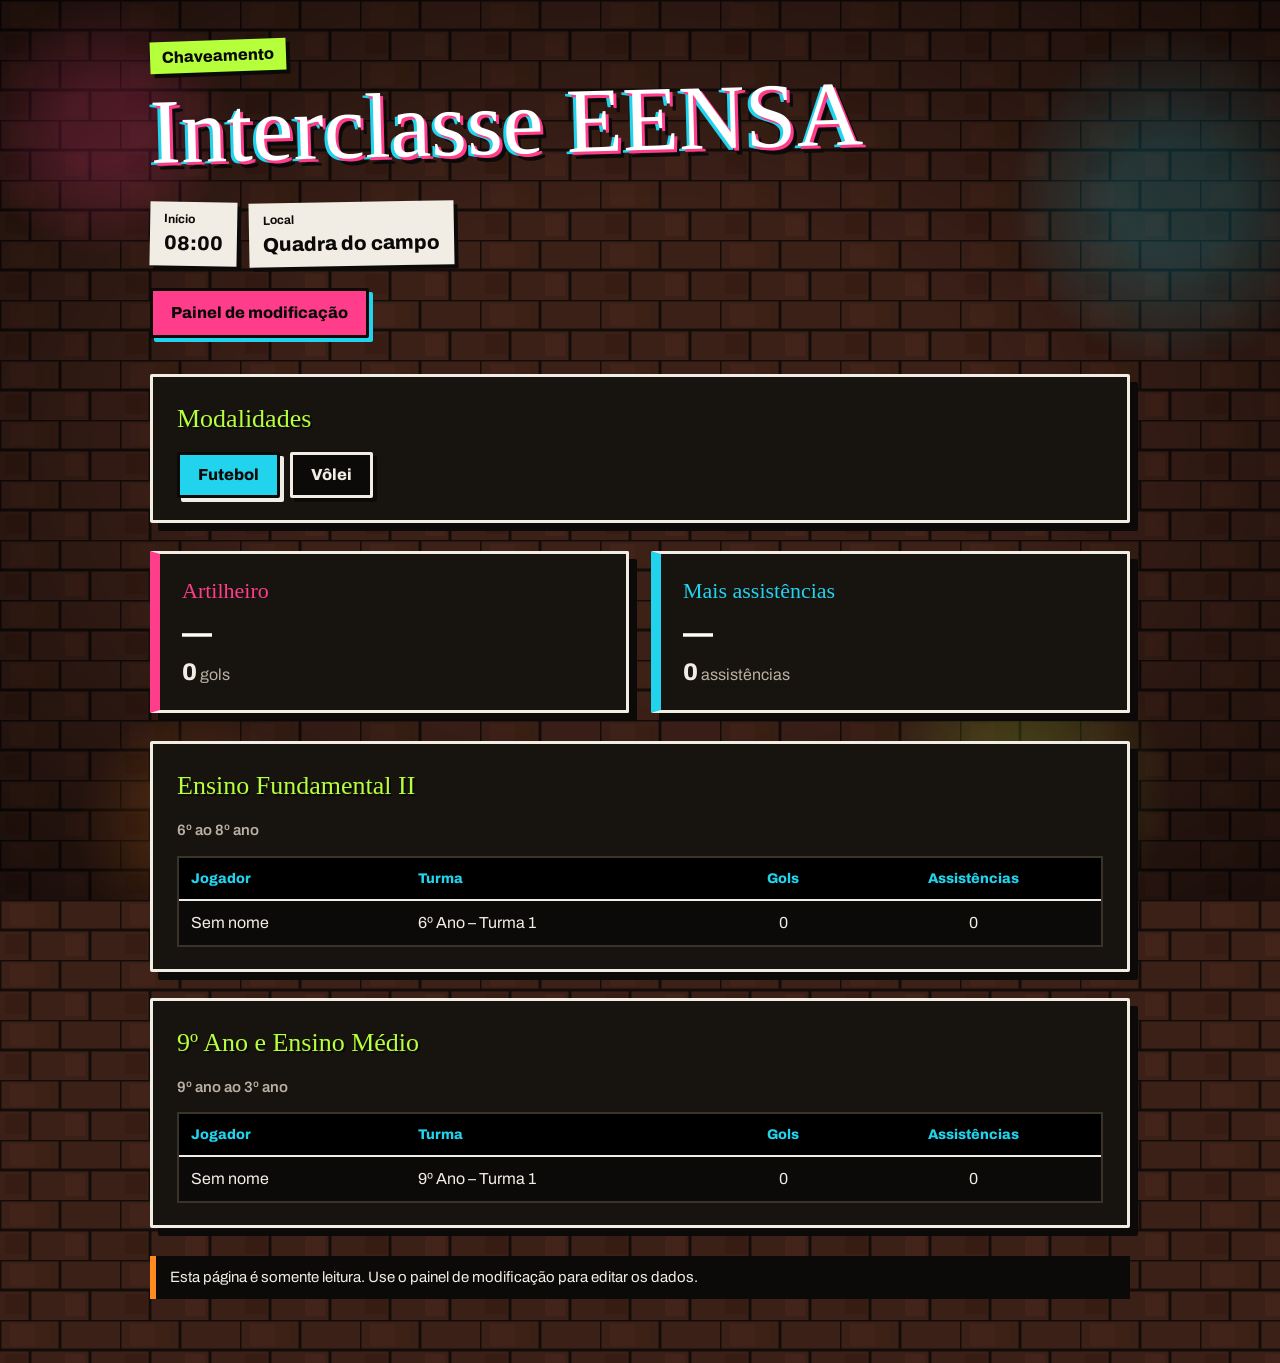
==== index.html @ a4ce12c4 "Add files via upload" ====
<!DOCTYPE html>
<html lang="pt-BR">
<head>
  <meta charset="UTF-8">
  <meta name="viewport" content="width=device-width, initial-scale=1.0">
  <title>Interclasse EENSA – Chaveamento</title>
  <link rel="preconnect" href="https://fonts.googleapis.com">
  <link rel="preconnect" href="https://fonts.gstatic.com" crossorigin>
  <link href="https://fonts.googleapis.com/css2?family=Archivo:wght@400;600;700;800&family=Permanent+Marker&display=swap" rel="stylesheet">
  <link rel="stylesheet" href="style.css">
</head>
<body>

  <div class="bloqueio" id="bloqueio" hidden role="dialog" aria-modal="true" aria-labelledby="titulo-bloqueio">
    <form class="caixa-senha" id="form-senha">
      <h2 id="titulo-bloqueio">Painel de modificação</h2>
      <p>Digite a senha para editar os dados.</p>
      <label for="campo-senha">Senha</label>
      <input type="password" id="campo-senha" autocomplete="current-password" required>
      <button type="submit">Entrar</button>
      <button type="button" class="secundario" id="btn-cancelar">Cancelar</button>
      <p class="erro" id="erro-senha" role="alert"></p>
    </form>
  </div>

  <header class="cabecalho">
    <p class="orgao">Chaveamento</p>
    <h1>Interclasse EENSA</h1>
    <dl class="dados">
      <div>
        <dt>Início</dt>
        <dd>08:00</dd>
      </div>
      <div>
        <dt>Local</dt>
        <dd>Quadra do campo</dd>
      </div>
    </dl>
    <div class="barra-acoes">
      <button type="button" class="botao-painel" id="btn-painel">Painel de modificação</button>
    </div>
  </header>

  <main>
    <section class="secao" aria-labelledby="titulo-modalidades">
      <h2 id="titulo-modalidades">Modalidades</h2>
      <div class="abas" role="tablist" aria-label="Modalidades">
        <button type="button" role="tab" class="aba" data-modalidade="futebol" aria-selected="true">Futebol</button>
        <button type="button" role="tab" class="aba" data-modalidade="volei" aria-selected="false">Vôlei</button>
      </div>
    </section>

    <section class="destaques" aria-label="Destaques da modalidade">
      <article class="destaque">
        <h2 id="rotulo-destaque-pontos">Artilheiro</h2>
        <p class="nome" id="destaque-pontos-nome">—</p>
        <p class="valor"><span id="destaque-pontos-valor">0</span> <span id="unidade-pontos">gols</span></p>
      </article>

      <article class="destaque">
        <h2>Mais assistências</h2>
        <p class="nome" id="destaque-assist-nome">—</p>
        <p class="valor"><span id="destaque-assist-valor">0</span> assistências</p>
      </article>
    </section>

    <section class="tabelas" id="area-tabelas">

      <article class="bloco">
        <div class="bloco-topo">
          <div>
            <h2>Ensino Fundamental II</h2>
            <p class="periodo">6º ao 8º ano</p>
          </div>
          <button type="button" class="adicionar so-edicao" data-grupo="fund2">+ Adicionar jogador</button>
        </div>
        <div class="tabela-wrap">
          <table aria-label="Jogadores do Ensino Fundamental II">
            <thead>
              <tr>
                <th scope="col">Jogador</th>
                <th scope="col">Turma</th>
                <th scope="col" class="cabecalho-pontos">Gols</th>
                <th scope="col">Assistências</th>
                <th scope="col" class="so-edicao"><span class="sr-only">Ações</span></th>
              </tr>
            </thead>
            <tbody data-grupo="fund2"></tbody>
          </table>
        </div>
      </article>

      <article class="bloco">
        <div class="bloco-topo">
          <div>
            <h2>9º Ano e Ensino Médio</h2>
            <p class="periodo">9º ano ao 3º ano</p>
          </div>
          <button type="button" class="adicionar so-edicao" data-grupo="medio">+ Adicionar jogador</button>
        </div>
        <div class="tabela-wrap">
          <table aria-label="Jogadores do 9º ano e Ensino Médio">
            <thead>
              <tr>
                <th scope="col">Jogador</th>
                <th scope="col">Turma</th>
                <th scope="col" class="cabecalho-pontos">Gols</th>
                <th scope="col">Assistências</th>
                <th scope="col" class="so-edicao"><span class="sr-only">Ações</span></th>
              </tr>
            </thead>
            <tbody data-grupo="medio"></tbody>
          </table>
        </div>
      </article>

    </section>

    <p class="dica" id="dica">Esta página é somente leitura. Use o painel de modificação para editar os dados.</p>
  </main>

  <script src="script.js"></script>
</body>
</html>
---- style.css ----
:root {
  --preto: #0c0a09;
  --painel: #17130f;
  --papel: #f2ede4;
  --rosa: #ff3d8b;
  --ciano: #22d3ee;
  --limao: #b5ff3b;
  --laranja: #ff8a1f;
  --linha: #3a332c;
  --muted: #b9b0a3;
  --marcador: "Permanent Marker", "Impact", cursive;
  --corpo: "Archivo", "Arial", sans-serif;
}

* {
  box-sizing: border-box;
}

/* Parede de tijolos feita com SVG repetido */
body {
  margin: 0;
  min-height: 100vh;
  padding: 40px 16px 64px;
  color: var(--papel);
  font-family: var(--corpo);
  font-size: 16px;
  line-height: 1.5;
  background-color: #241a15;
  background-image: url("data:image/svg+xml,%3Csvg xmlns='http://www.w3.org/2000/svg' width='120' height='60'%3E%3Crect width='120' height='60' fill='%233b2018'/%3E%3Crect x='10' y='4' width='40' height='22' fill='%23452519' opacity='.6'/%3E%3Crect x='65' y='34' width='20' height='22' fill='%2347271b' opacity='.6'/%3E%3Crect x='5' y='34' width='22' height='20' fill='%2334190f' opacity='.6'/%3E%3Crect x='35' y='4' width='20' height='22' fill='%2337200f' opacity='.5'/%3E%3Cpath d='M0 30H120M0 0H120M0 0V30M60 0V30M30 30V60M90 30V60' stroke='%23140c09' stroke-width='3'/%3E%3C/svg%3E");
  background-size: 120px 60px;
}

/* Respingos de tinta spray */
body::before {
  content: "";
  position: fixed;
  inset: 0;
  z-index: 0;
  pointer-events: none;
  background:
    radial-gradient(circle at 8% 14%, rgba(255, 61, 139, 0.3) 0, rgba(255, 61, 139, 0.3) 40px, transparent 130px),
    radial-gradient(circle at 92% 22%, rgba(34, 211, 238, 0.24) 0, rgba(34, 211, 238, 0.24) 60px, transparent 170px),
    radial-gradient(circle at 80% 88%, rgba(181, 255, 59, 0.2) 0, rgba(181, 255, 59, 0.2) 50px, transparent 150px),
    radial-gradient(circle at 15% 92%, rgba(255, 138, 31, 0.22) 0, rgba(255, 138, 31, 0.22) 40px, transparent 120px);
}

/* Escurece as bordas, como luz de rua à noite */
body::after {
  content: "";
  position: fixed;
  inset: 0;
  z-index: 0;
  pointer-events: none;
  background: radial-gradient(ellipse at center, transparent 40%, rgba(0, 0, 0, 0.55) 100%);
}

.cabecalho,
main {
  position: relative;
  z-index: 1;
}

.sr-only {
  position: absolute;
  width: 1px;
  height: 1px;
  overflow: hidden;
  clip: rect(0 0 0 0);
  white-space: nowrap;
}

/* Cabeçalho */

.cabecalho {
  max-width: 980px;
  margin: 0 auto 36px;
}

.orgao {
  display: inline-block;
  margin: 0 0 14px;
  padding: 4px 12px;
  background: var(--limao);
  color: var(--preto);
  font-weight: 800;
  transform: rotate(-2deg);
  box-shadow: 4px 4px 0 var(--preto);
}

.cabecalho h1 {
  margin: 0;
  font-family: var(--marcador);
  font-size: clamp(44px, 9vw, 92px);
  font-weight: 400;
  line-height: 1;
  color: #fff;
  text-shadow:
    3px 3px 0 var(--rosa),
    -3px 2px 0 var(--ciano),
    6px 7px 0 var(--preto);
  transform: rotate(-1.5deg);
  transform-origin: left;
  overflow-wrap: anywhere;
}

.dados {
  display: flex;
  flex-wrap: wrap;
  gap: 12px;
  margin: 24px 0 0;
  padding: 0;
}

.dados div {
  padding: 8px 14px;
  background: var(--papel);
  color: var(--preto);
  box-shadow: 4px 4px 0 var(--preto);
  transform: rotate(1deg);
}

.dados div:nth-child(2) {
  transform: rotate(-1deg);
}

.dados dt {
  font-size: 12px;
  font-weight: 700;
}

.dados dd {
  margin: 0;
  font-size: 20px;
  font-weight: 800;
}

.barra-acoes {
  margin-top: 22px;
}

/* Layout */

main {
  max-width: 980px;
  margin: 0 auto;
  display: grid;
  gap: 28px;
}

/* Cartões tipo adesivo, com sombra firme */

.secao,
.bloco,
.destaque,
.caixa-senha {
  background: var(--painel);
  border: 3px solid var(--papel);
  border-radius: 2px;
  box-shadow: 8px 8px 0 var(--preto);
}

.secao,
.bloco {
  padding: 22px 24px;
}

.secao h2,
.bloco h2 {
  margin: 0 0 14px;
  font-family: var(--marcador);
  font-size: 26px;
  font-weight: 400;
  color: var(--limao);
  text-shadow: 2px 2px 0 var(--preto);
}

/* Modalidades (abas) */

.abas {
  display: flex;
  flex-wrap: wrap;
  gap: 10px;
}

.aba {
  padding: 8px 18px;
  background: var(--preto);
  color: var(--papel);
  border: 3px solid var(--papel);
  font-weight: 800;
  font-size: 16px;
  box-shadow: 4px 4px 0 var(--preto);
}

.aba:hover {
  background: var(--papel);
  color: var(--preto);
}

.aba[aria-selected="true"] {
  background: var(--ciano);
  color: var(--preto);
  border-color: var(--preto);
  box-shadow: 4px 4px 0 var(--papel);
}

/* Destaques */

.destaques {
  display: grid;
  grid-template-columns: repeat(auto-fit, minmax(260px, 1fr));
  gap: 22px;
}

.destaque {
  --cor: var(--rosa);
  padding: 20px 22px;
  border-left: 10px solid var(--cor);
}

.destaque:nth-child(2) {
  --cor: var(--ciano);
}

.destaque h2 {
  margin: 0;
  font-family: var(--marcador);
  font-size: 22px;
  font-weight: 400;
  color: var(--cor);
}

.destaque .nome {
  margin: 10px 0 4px;
  font-size: 30px;
  font-weight: 800;
  line-height: 1.1;
  color: #fff;
  overflow-wrap: anywhere;
}

.destaque .valor {
  margin: 0;
  color: var(--muted);
}

.destaque .valor span:first-child {
  font-size: 24px;
  font-weight: 800;
  color: var(--papel);
}

/* Tabelas */

.tabelas {
  display: grid;
  gap: 26px;
}

.bloco-topo {
  display: flex;
  flex-wrap: wrap;
  justify-content: space-between;
  align-items: flex-end;
  gap: 12px;
  margin-bottom: 14px;
}

.periodo {
  margin: 2px 0 0;
  font-size: 15px;
  font-weight: 600;
  color: var(--muted);
}

.tabela-wrap {
  overflow-x: auto;
  border: 2px solid var(--linha);
  background: #0c0a09;
}

table {
  width: 100%;
  min-width: 620px;
  border-collapse: collapse;
}

th {
  padding: 10px 12px;
  text-align: left;
  background: #000;
  font-size: 14px;
  font-weight: 800;
  color: var(--ciano);
  border-bottom: 2px solid var(--papel);
}

td {
  padding: 10px 12px;
  text-align: left;
  vertical-align: middle;
  color: var(--papel);
  border-bottom: 1px dashed var(--linha);
}

th:nth-child(3),
th:nth-child(4),
td:nth-child(3),
td:nth-child(4) {
  text-align: center;
}

tbody tr:last-child td {
  border-bottom: none;
}

td.vazio {
  text-align: center;
  font-style: italic;
  color: var(--muted);
}

/* Campos */

input,
select {
  font: inherit;
  color: var(--papel);
  background: #0a0807;
  border: 2px solid #5a5148;
  border-radius: 2px;
  padding: 7px 10px;
}

.campo-nome {
  width: 100%;
  min-width: 180px;
}

select {
  min-width: 170px;
}

input:focus-visible,
select:focus-visible,
button:focus-visible,
.aba:focus-visible {
  outline: 3px solid var(--limao);
  outline-offset: 2px;
}

/* Botões */

button {
  font: inherit;
  font-weight: 700;
  color: var(--papel);
  background: var(--preto);
  border: 2px solid var(--papel);
  border-radius: 2px;
  padding: 8px 14px;
  cursor: pointer;
  box-shadow: 3px 3px 0 var(--preto);
}

button:hover {
  background: var(--papel);
  color: var(--preto);
}

.adicionar {
  background: var(--limao);
  color: var(--preto);
  border-color: var(--preto);
}

.adicionar:hover {
  background: var(--papel);
}

.contador {
  display: inline-flex;
  align-items: center;
  gap: 8px;
}

.contador button {
  min-width: 36px;
  padding: 2px 10px;
  font-size: 18px;
  font-weight: 800;
  box-shadow: none;
}

.num {
  min-width: 34px;
  font-size: 22px;
  font-weight: 800;
  text-align: center;
  color: var(--limao);
  font-variant-numeric: tabular-nums;
}

.remover {
  padding: 4px 8px;
  background: none;
  border: none;
  box-shadow: none;
  color: var(--muted);
}

.remover:hover {
  background: none;
  color: var(--rosa);
}

/* Nota de rodapé */

.dica {
  margin: 0;
  padding: 10px 14px;
  background: var(--preto);
  border-left: 6px solid var(--laranja);
  font-size: 15px;
  color: var(--papel);
}

body.modo-edicao .dica {
  border-left-color: var(--limao);
}

/* Controles de edição aparecem só no painel */

body:not(.modo-edicao) .so-edicao {
  display: none;
}

.botao-painel {
  padding: 10px 18px;
  background: var(--rosa);
  color: var(--preto);
  border: 3px solid var(--preto);
  font-size: 16px;
  font-weight: 800;
  box-shadow: 4px 4px 0 var(--ciano);
}

.botao-painel:hover {
  background: var(--limao);
  transform: translate(-2px, -2px);
  box-shadow: 6px 6px 0 var(--ciano);
}

/* Janela de senha */

.bloqueio {
  position: fixed;
  inset: 0;
  z-index: 10;
  display: flex;
  align-items: center;
  justify-content: center;
  padding: 16px;
  background: rgba(0, 0, 0, 0.72);
}

.bloqueio[hidden] {
  display: none;
}

.caixa-senha {
  width: 100%;
  max-width: 380px;
  padding: 26px;
  box-shadow: 10px 10px 0 var(--ciano);
}

.caixa-senha h2 {
  margin: 0 0 8px;
  font-family: var(--marcador);
  font-size: 28px;
  font-weight: 400;
  color: var(--rosa);
  text-shadow: 2px 2px 0 var(--preto);
}

.caixa-senha p {
  margin: 0 0 16px;
  color: var(--muted);
}

.caixa-senha label {
  display: block;
  margin-bottom: 6px;
  font-weight: 800;
}

.caixa-senha input {
  width: 100%;
}

.caixa-senha button {
  width: 100%;
  margin-top: 16px;
  background: var(--rosa);
  color: var(--preto);
  border-color: var(--preto);
  font-size: 16px;
  box-shadow: 4px 4px 0 var(--preto);
}

.caixa-senha button:hover {
  background: var(--limao);
}

.caixa-senha .secundario {
  margin-top: 10px;
  background: var(--preto);
  color: var(--papel);
  border-color: var(--papel);
  box-shadow: none;
}

.caixa-senha .secundario:hover {
  background: var(--papel);
  color: var(--preto);
}

.erro {
  min-height: 1.5em;
  margin: 12px 0 0 !important;
  font-size: 14px;
  font-weight: 700;
  color: var(--laranja) !important;
}
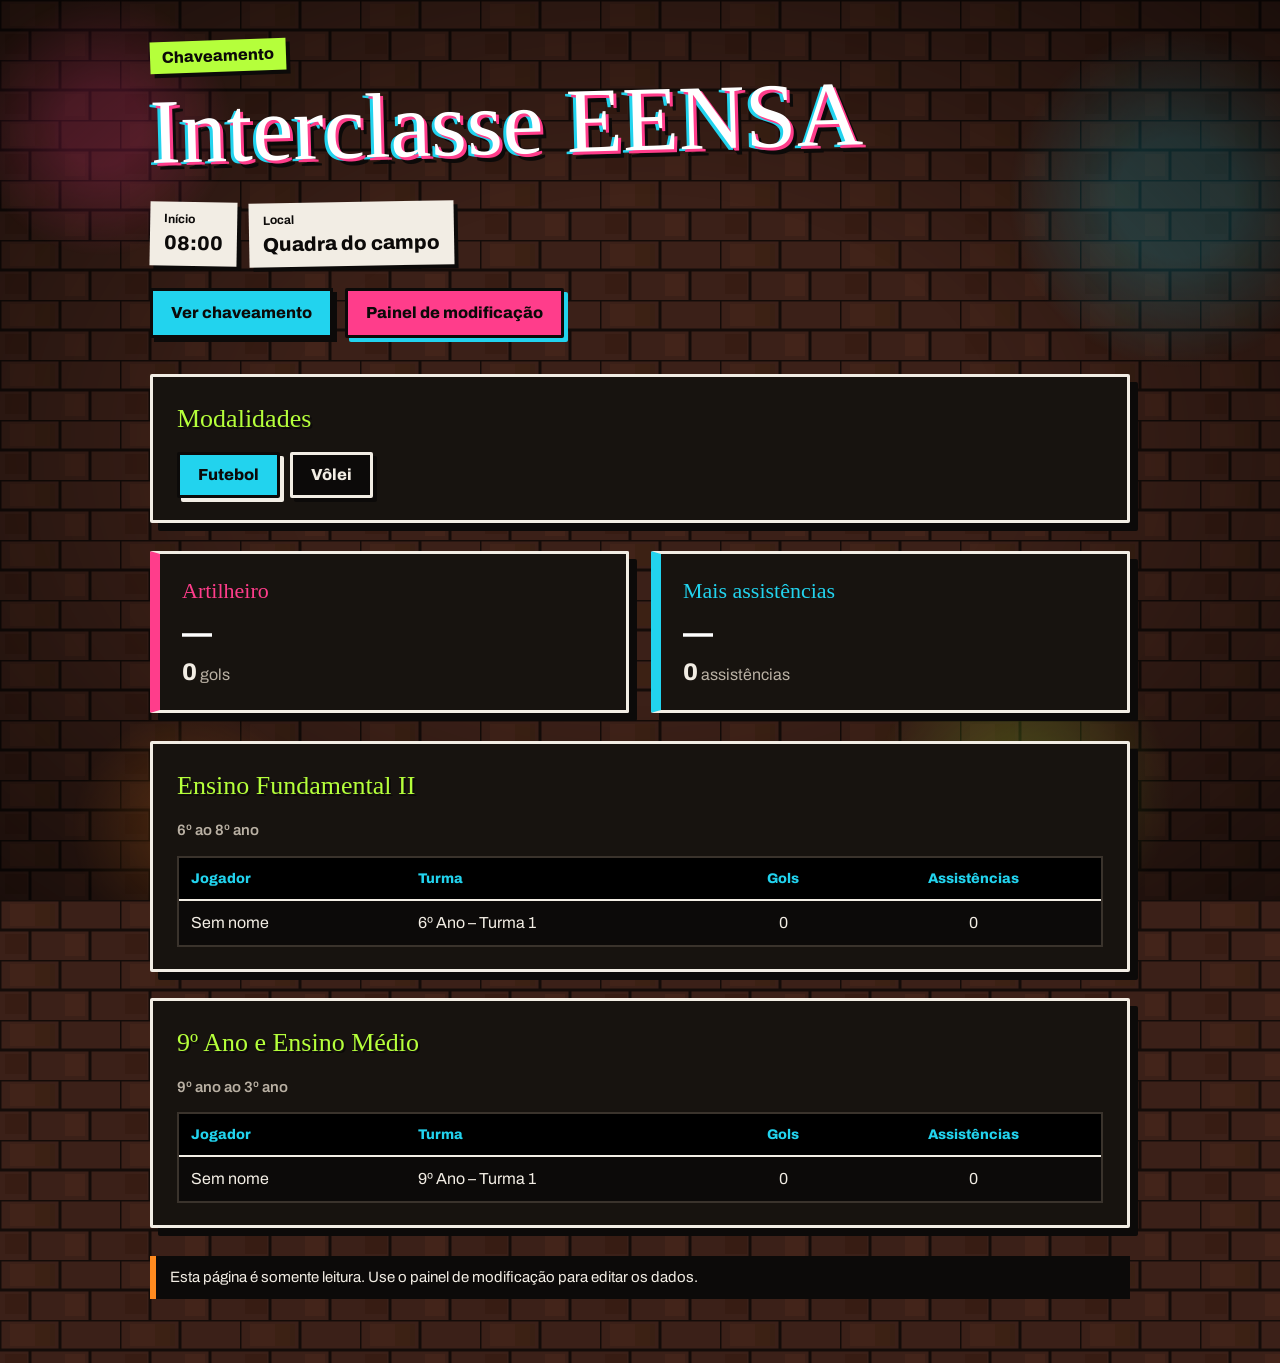
==== commit 65d315e0: "Add files via upload" ====
--- a/index.html
+++ b/index.html
@@ -37,6 +37,7 @@
       </div>
     </dl>
     <div class="barra-acoes">
+      <a class="botao-link" href="chaveamento.html">Ver chaveamento</a>
       <button type="button" class="botao-painel" id="btn-painel">Painel de modificação</button>
     </div>
   </header>
--- a/style.css
+++ b/style.css
@@ -532,4 +532,154 @@
   font-size: 14px;
   font-weight: 700;
   color: var(--laranja) !important;
+}
+
+/* Navegação entre páginas */
+
+.botao-link {
+  display: inline-block;
+  padding: 10px 18px;
+  background: var(--ciano);
+  color: var(--preto);
+  border: 3px solid var(--preto);
+  font-weight: 800;
+  text-decoration: none;
+  box-shadow: 4px 4px 0 var(--preto);
+}
+
+.botao-link:hover {
+  background: var(--limao);
+  transform: translate(-2px, -2px);
+  box-shadow: 6px 6px 0 var(--preto);
+}
+
+.barra-acoes {
+  display: flex;
+  flex-wrap: wrap;
+  align-items: center;
+  gap: 12px;
+}
+
+.lema {
+  margin: 16px 0 0;
+  font-family: var(--marcador);
+  font-size: 22px;
+  color: var(--ciano);
+  text-shadow: 2px 2px 0 var(--preto);
+}
+
+/* Chaveamento */
+
+.chave {
+  display: grid;
+  grid-template-columns: repeat(4, minmax(200px, 1fr));
+  gap: 56px;
+  align-items: center;
+  padding: 24px 8px;
+  overflow-x: auto;
+}
+
+.fase {
+  display: grid;
+  gap: 28px;
+}
+
+.fase h2 {
+  margin: 0 0 4px;
+  font-family: var(--marcador);
+  font-size: 24px;
+  font-weight: 400;
+  color: var(--limao);
+  text-shadow: 2px 2px 0 var(--preto);
+}
+
+.partida {
+  position: relative;
+  --cor: var(--ciano);
+  padding: 14px 16px;
+  background: var(--painel);
+  border: 3px solid var(--papel);
+  border-left: 10px solid var(--cor);
+  box-shadow: 8px 8px 0 var(--preto);
+}
+
+.partida.solo {
+  border-style: dashed;
+  border-left-style: solid;
+}
+
+/* Linha que liga cada partida à próxima fase */
+.fase:not(:last-child) .partida::after {
+  content: "";
+  position: absolute;
+  top: 50%;
+  right: -42px;
+  width: 42px;
+  border-top: 3px solid var(--papel);
+}
+
+.partida-rotulo {
+  margin: 0;
+  font-family: var(--marcador);
+  font-size: 18px;
+  color: var(--cor);
+}
+
+.time {
+  margin: 4px 0;
+  font-size: 20px;
+  font-weight: 800;
+  color: #fff;
+}
+
+.x {
+  margin: 2px 0;
+  font-family: var(--marcador);
+  font-size: 18px;
+  color: var(--laranja);
+}
+
+.campeao {
+  padding: 22px;
+  text-align: center;
+  background: var(--preto);
+  border: 3px solid var(--limao);
+  box-shadow: 8px 8px 0 var(--rosa);
+}
+
+.campeao h2 {
+  margin: 0 0 10px;
+  font-family: var(--marcador);
+  font-size: 30px;
+  font-weight: 400;
+  color: var(--rosa);
+  text-shadow: 2px 2px 0 var(--ciano);
+}
+
+.campeao p {
+  margin: 0;
+  color: var(--muted);
+}
+
+@media (max-width: 860px) {
+  .chave {
+    grid-template-columns: repeat(2, minmax(220px, 1fr));
+  }
+
+  .fase:not(:last-child) .partida::after {
+    display: none;
+  }
+}
+
+@media (max-width: 560px) {
+  .chave {
+    grid-template-columns: 1fr;
+    gap: 36px;
+  }
+}
+
+/* Links com aparência de botão do painel */
+a.botao-painel {
+  display: inline-block;
+  text-decoration: none;
 }
